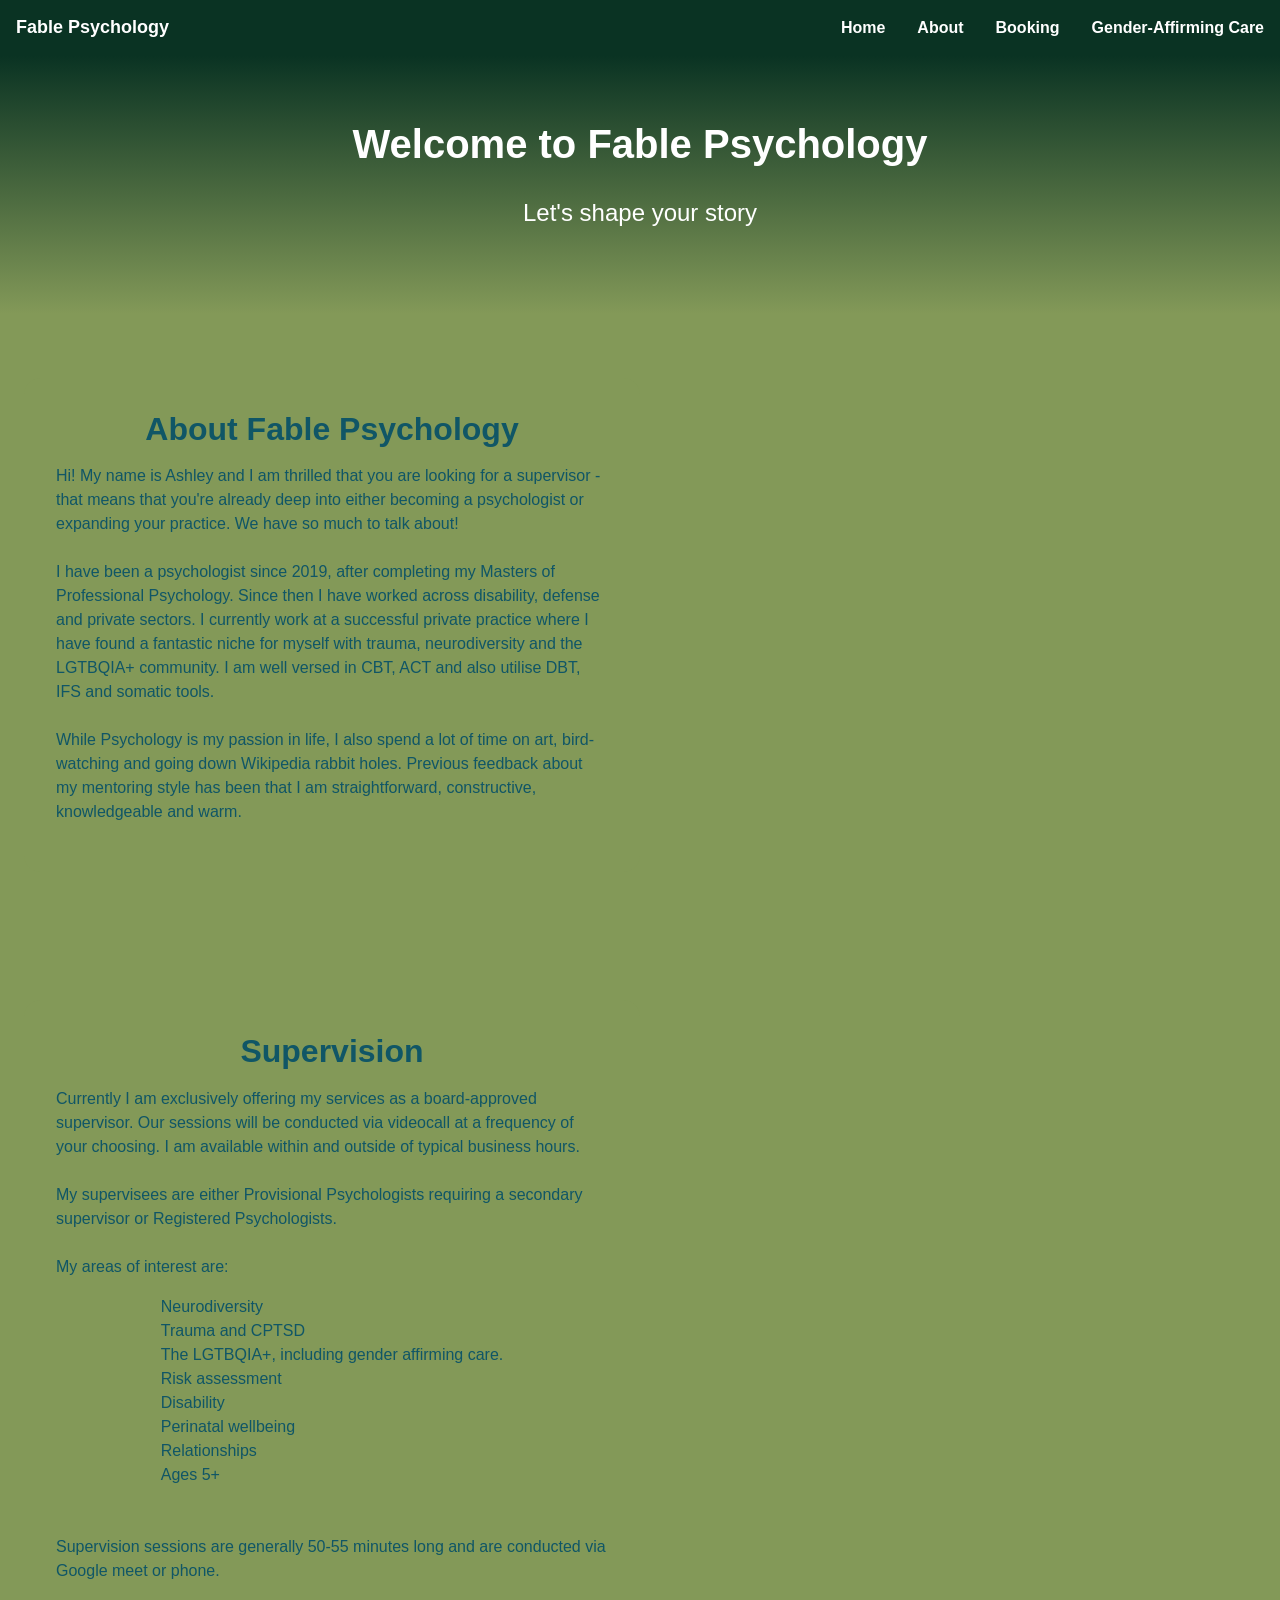
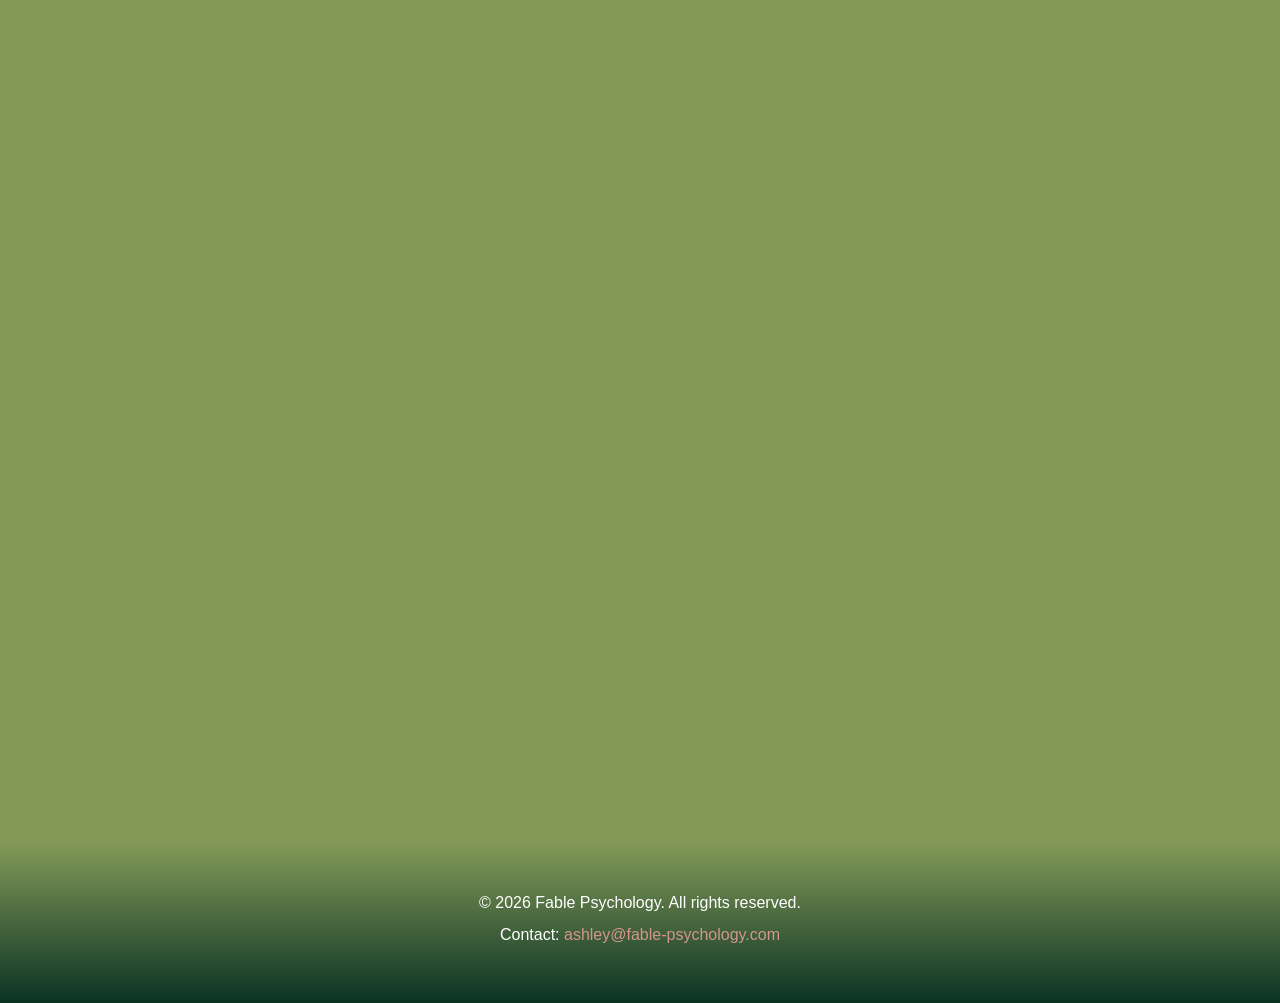
==== index.html @ 73ad7665 "Added in separate gender page (plus some, but not all, of the rendering code)" ====
<!DOCTYPE html>
<html lang="en">
<head>
    <!-- Meta Tags -->
    <meta charset="UTF-8">
    <meta name="viewport" content="width=device-width, initial-scale=1.0">
    <meta name="description" content="Fable Psychology - Professional psychological services">
    <meta name="theme-color" content="#2c3e50">
    
    <title>Fable Psychology</title>
    
    <!-- Stylesheets - Mobile-first approach -->
    <link rel="stylesheet" href="styles/variables.css">
    <link rel="stylesheet" href="styles/reset.css">
    <link rel="stylesheet" href="styles/base.css">
    <link rel="stylesheet" href="styles/layout.css">
    <link rel="stylesheet" href="styles/components.css">
    
    <!-- Animate.css for animations -->
    <link rel="stylesheet" href="https://cdnjs.cloudflare.com/ajax/libs/animate.css/4.1.1/animate.min.css"/>
</head>
<body>
    <!-- Skip to main content link for accessibility -->
    <a href="#main-content" class="skip-link">Skip to main content</a>
    
    <!-- Navigation -->
    <nav class="navbar" id="navbar">
        <div class="nav-container">
            <div class="logo">
                <h1>Fable Psychology</h1>
            </div>
            <ul class="nav-menu" id="nav-menu">
                <li><a href="#home" data-section="home">Home</a></li>
                <li><a href="#about" data-section="about">About</a></li>
                <li><a href="#services" data-section="services">Services</a></li>
                <li><a href="#resources" data-section="resources">Resources</a></li>
                <li><a href="#booking" data-section="booking">Booking</a></li>
                <li><a href="#contact" data-section="contact">Contact</a></li>
                <li><a href="/services/gender/index.html" data-section="gender">Gender-Affirming Care</a></li>
            </ul>
            <button class="menu-toggle" id="menu-toggle" aria-label="Toggle navigation menu">
                <span></span>
                <span></span>
                <span></span>
            </button>
        </div>
    </nav>

    <!-- Main Content -->
    <main id="main-content">
        <!-- Home Section -->
        <section class="section hero" id="home">
            <div class="container animate__animated animate__fadeInDown animate__slow">
                <h2>Welcome to Fable Psychology</h2>
                <p class="hero-subtitle" id="hero-subtitle"><!-- Loaded from content --></p>
            </div>
        </section>

        <!-- About Section -->
        <section class="section about" id="about">
            <div class="container">
                <div class="content-two-columns" id="about-columns">
                    <div id="about-content" class="content-placeholder column-item">
                        <!-- Loaded from content/about.json -->
                    </div>
                    <div id="about-image" class="image-placeholder">
                        <!-- Loaded from content/about.json image -->
                    </div>
                </div>
            </div>
        </section>

        <!-- Services Section -->
        <section class="section services" id="services">
            <div class="container">
                <div class="services-grid" id="services-grid">
                    <!-- Loaded from content/services.json -->
                </div>
            </div>
        </section>

        <!-- Resources Section -->
        <section class="section resources" id="resources">
            <div class="container">
                <div id="resources-intro" class="content-placeholder">
                    <!-- Loaded from content/resources.json intro -->
                </div>
                <div class="resources-grid" id="resources-grid">
                    <!-- Loaded from content/resources.json items -->
                </div>
            </div>
        </section>


        <!-- Booking Section -->
        <section class="section booking" id="booking">
            <div class="container">
                <div class="content-two-columns" id="booking-columns">
                    <div id="booking-image" class="image-placeholder column-item">
                        <!-- Loaded from content/booking.json image -->
                    </div> 
                    <div id="booking-content" class="content-placeholder column-item">
                        <!-- Loaded from content/booking.json -->
                    </div>
                </div>
                
                <!-- Calendly Embed Placeholder -->
                <div id="calendly-embed" class="calendly-embed-container" style="margin-top: var(--spacing-2xl);">
                    <!-- Calendly inline widget begin -->
                    <div class="calendly-inline-widget" data-url="https://calendly.com/fable-psychology/30min" style="min-width:320px;height:700px;"></div>
                    <script type="text/javascript" src="https://assets.calendly.com/assets/external/widget.js" async></script>
                    <!-- Calendly inline widget end -->
                </div>
            </div>
        </section>

        <!-- Contact Section -->
        <section class="section contact" id="contact">
            <div class="container">
                <h2>Get in Touch</h2>
                <div id="contact-content" class="content-placeholder">
                    <!-- Loaded from content/contact.json -->
                </div>
                <form class="contact-form" id="contact-form">
                    <div class="form-group">
                        <label for="name">Name</label>
                        <input type="text" id="name" name="name" required>
                    </div>
                    <div class="form-group">
                        <label for="email">Email</label>
                        <input type="email" id="email" name="email" required>
                    </div>
                    <div class="form-group">
                        <label for="message">Message</label>
                        <textarea id="message" name="message" rows="5" required></textarea>
                    </div>
                    <button type="submit" class="btn btn-primary">Send Message</button>
                </form>
            </div>
        </section>
    </main>

    <!-- Footer -->
    <footer class="footer">
        <div class="container">
            <p>&copy; 2026 Fable Psychology. All rights reserved.</p>
            <p>Contact: <a href="mailto:ashley@fable-psychology.com">ashley@fable-psychology.com</a></p>
        </div>
    </footer>

    <!-- Scripts -->
    <script src="js/contentLoader.js"></script>
    <script src="js/navigation.js"></script>
    <script src="js/main.js"></script>
</body>
</html>
---- styles/variables.css ----
/* =============================================================================
   CSS VARIABLES & DESIGN TOKENS
   ============================================================================= */

:root {
    /* Color Palette - Professional Psychology Practice */
    /* Overall palette:
        #0A3323 - Dark green (primary)
        #839958 - Moss green
        #F7F4D5 - Biege
        #D3968C - Rosy brown
        #105666 - Midnight green
    */
    --color-primary: #0A3323;        /* Dark green */
    --color-secondary: #D3968C;
    --color-accent: #839958;         /* Light green */
    --color-success: #27ae60;         /* Green */
    --color-warning: #f39c12;         /* Orange */
    --color-danger: #e74c3c;          /* Red */
    
    --color-bg-light: #F7F4D5;       /* Off-white background */
    --color-bg-dark: #839958;        /* White content background */
    --color-text-primary: #0A3323;   /* Dark text */
    --color-text-secondary: #105666; /* Grey text */
    --color-border: #ecf0f1;         /* Light border */
    
    /* Typography */
    --font-family-sans: -apple-system, BlinkMacSystemFont, 'Segoe UI', Roboto, 
                        'Helvetica Neue', Arial, sans-serif;
    --font-family-serif: 'Georgia', 'Garamond', serif;
    
    --font-size-xs: 0.75rem;     /* 12px */
    --font-size-sm: 0.875rem;    /* 14px */
    --font-size-base: 1rem;      /* 16px */
    --font-size-lg: 1.125rem;    /* 18px */
    --font-size-xl: 1.5rem;      /* 24px */
    --font-size-2xl: 2rem;       /* 32px */
    --font-size-3xl: 2.5rem;     /* 40px */
    
    --font-weight-light: 300;
    --font-weight-normal: 400;
    --font-weight-semibold: 600;
    --font-weight-bold: 700;
    
    /* Line Heights */
    --line-height-tight: 1.2;
    --line-height-normal: 1.5;
    --line-height-relaxed: 1.75;
    
    /* Spacing Scale - 4px base unit */
    --spacing-xs: 0.25rem;   /* 4px */
    --spacing-sm: 0.5rem;    /* 8px */
    --spacing-md: 1rem;      /* 16px */
    --spacing-lg: 1.5rem;    /* 24px */
    --spacing-xl: 2rem;      /* 32px */
    --spacing-2xl: 3rem;     /* 48px */
    --spacing-3xl: 4rem;     /* 64px */
    
    /* Border Radius */
    --radius-sm: 0.25rem;
    --radius-md: 0.5rem;
    --radius-lg: 1rem;
    --radius-full: 9999px;
    
    /* Shadows */
    --shadow-sm: 0 1px 2px 0 rgba(0, 0, 0, 0.05);
    --shadow-md: 0 4px 6px -1px rgba(0, 0, 0, 0.1),
                 0 2px 4px -1px rgba(0, 0, 0, 0.06);
    --shadow-lg: 0 10px 15px -3px rgba(0, 0, 0, 0.1),
                 0 4px 6px -2px rgba(0, 0, 0, 0.05);
    --shadow-xl: 0 20px 25px -5px rgba(0, 0, 0, 0.1),
                 0 10px 10px -5px rgba(0, 0, 0, 0.04);
    
    /* Transitions */
    --transition-fast: 150ms ease-in-out;
    --transition-base: 250ms ease-in-out;
    --transition-slow: 350ms ease-in-out;
    
    /* Breakpoints (Mobile-first approach) */
    /* Small (sm): 640px and up */
    /* Medium (md): 768px and up */
    /* Large (lg): 1024px and up */
    /* Extra Large (xl): 1280px and up */
    /* 2X Large (2xl): 1536px and up */
    
    /* Z-index scale */
    --z-dropdown: 100;
    --z-sticky: 200;
    --z-fixed: 300;
    --z-modal: 1000;
}

/* High contrast mode support */
@media (prefers-contrast: more) {
    :root {
        --color-primary: #000000;
        --color-secondary: #0066cc;
        --color-text-secondary: #555555;
    }
}

/* Reduced motion support */
@media (prefers-reduced-motion: reduce) {
    :root {
        --transition-fast: 0ms;
        --transition-base: 0ms;
        --transition-slow: 0ms;
    }
}

/* Animation variables */
:root {
    --animation-duration-fast: 250ms;
    --animation-duration-base: 500ms;
    --animation-duration-slow: 2000ms;
    --animation-ease: cubic-bezier(0.4, 0, 0.2, 1);
}
---- styles/base.css ----
/* =============================================================================
   BASE STYLES - Mobile-first approach
   ============================================================================= */

/* Container - Controls max width and centers content */
.container {
    width: 100%;
    margin: 0 auto;
    padding: 0 var(--spacing-md);
}

@media (min-width: 640px) {
    .container {
        max-width: 640px;
    }
}

@media (min-width: 768px) {
    .container {
        max-width: 768px;
        padding: 0 var(--spacing-lg);
    }
}

@media (min-width: 1024px) {
    .container {
        max-width: 1024px;
    }
}

@media (min-width: 1280px) {
    .container {
        max-width: 1280px;
    }
}

/* Typography base */
h1 {
    font-size: var(--font-size-2xl);
}

h2 {
    font-size: var(--font-size-xl);
    text-align: center;
}

h3 {
    font-size: var(--font-size-lg);
}

@media (min-width: 768px) {
    h1 {
        font-size: var(--font-size-3xl);
    }

    h2 {
        font-size: var(--font-size-2xl);
    }

    h3 {
        font-size: var(--font-size-xl);
    }
}

/* Accessibility - Skip link */
.skip-link {
    position: absolute;
    top: -40px;
    left: 0;
    background: var(--color-primary);
    color: white;
    padding: var(--spacing-md);
    z-index: var(--z-modal);
}

.skip-link:focus {
    top: 0;
}

/* Focus styles for accessibility */
:focus-visible {
    outline: 2px solid var(--color-secondary);
    outline-offset: 2px;
}

button:focus-visible,
a:focus-visible,
input:focus-visible,
textarea:focus-visible,
select:focus-visible {
    outline: 2px solid var(--color-secondary);
    outline-offset: 2px;
}

/* Utility classes */
.visually-hidden {
    position: absolute;
    width: 1px;
    height: 1px;
    padding: 0;
    margin: -1px;
    overflow: hidden;
    clip: rect(0, 0, 0, 0);
    white-space: nowrap;
    border-width: 0;
}

.text-center {
    text-align: center;
}

.text-right {
    text-align: right;
}

.text-muted {
    color: var(--color-text-secondary);
}

/* Spacing utilities */
.mt-0 { margin-top: 0; }
.mt-1 { margin-top: var(--spacing-sm); }
.mt-2 { margin-top: var(--spacing-md); }
.mt-3 { margin-top: var(--spacing-lg); }
.mt-4 { margin-top: var(--spacing-xl); }

.mb-0 { margin-bottom: 0; }
.mb-1 { margin-bottom: var(--spacing-sm); }
.mb-2 { margin-bottom: var(--spacing-md); }
.mb-3 { margin-bottom: var(--spacing-lg); }
.mb-4 { margin-bottom: var(--spacing-xl); }

.p-0 { padding: 0; }
.p-1 { padding: var(--spacing-sm); }
.p-2 { padding: var(--spacing-md); }
.p-3 { padding: var(--spacing-lg); }
.p-4 { padding: var(--spacing-xl); }
---- styles/layout.css ----
/* =============================================================================
   LAYOUT STYLES - Navigation, sections, footer
   ============================================================================= */

/* Navigation Bar */
.navbar {
    background-color: var(--color-primary);
    color: white;
    position: sticky;
    top: 0;
    z-index: var(--z-sticky);
    /* box-shadow: var(--shadow-md); */
}

.nav-container {
    display: flex;
    align-items: center;
    justify-content: space-between;
    max-width: 1280px;
    margin: 0 auto;
    padding: var(--spacing-md) var(--spacing-md);
}

.logo h1 {
    font-size: var(--font-size-lg);
    margin: 0;
    color: white;
}

/* Navigation Menu */
.nav-menu {
    display: none;
    flex-direction: column;
    gap: var(--spacing-md);
    position: absolute;
    top: 100%;
    left: 0;
    right: 0;
    background-color: var(--color-primary);
    padding: var(--spacing-md);
    list-style: none;
}

.nav-menu.active {
    display: flex;
}

.nav-menu a {
    color: white;
    font-weight: var(--font-weight-semibold);
    display: block;
    padding: var(--spacing-sm) 0;
    transition: color var(--transition-fast);
}

.nav-menu a:hover {
    color: var(--color-secondary);
}

@media (min-width: 768px) {
    .nav-menu {
        display: flex;
        flex-direction: row;
        position: static;
        padding: 0;
        gap: var(--spacing-xl);
        margin: 0;
        background-color: transparent;
    }

    .nav-menu a {
        padding: 0;
    }
}

/* Menu Toggle Button (Mobile) */
.menu-toggle {
    display: flex;
    flex-direction: column;
    gap: 0.35rem;
    background: none;
    border: none;
    cursor: pointer;
    z-index: var(--z-fixed);
}

.menu-toggle span {
    display: block;
    width: 1.5rem;
    height: 0.2rem;
    background-color: white;
    transition: transform var(--transition-fast),
                opacity var(--transition-fast);
}

.menu-toggle.active span:nth-child(1) {
    transform: rotate(45deg) translate(0.5rem, 0.5rem);
}

.menu-toggle.active span:nth-child(2) {
    opacity: 0;
}

.menu-toggle.active span:nth-child(3) {
    transform: rotate(-45deg) translate(0.4rem, -0.4rem);
}

@media (min-width: 768px) {
    .menu-toggle {
        display: none;
    }
}

/* Sections */
.section {
    padding: var(--spacing-2xl) 0;
    /* border-bottom: 1px solid var(--color-border); */
    background-color: var(--color-accent);
}

.section:last-of-type {
    border-bottom: none;
}

@media (min-width: 768px) {
    .section {
        padding: var(--spacing-3xl) 0;
    }
}

/* Hero Section */
.section.hero {
    background: linear-gradient(180deg, var(--color-primary) 0%, var(--color-accent) 100%);
    color: white;
    padding: var(--spacing-3xl) 0;
}

.section.hero h2 {
    color: white;
    font-size: var(--font-size-2xl);
    margin-bottom: var(--spacing-lg);
}

.hero-subtitle {
    font-size: var(--font-size-lg);
    font-weight: var(--font-weight-light);
    line-height: var(--line-height-relaxed);
    text-align: center;
}

@media (min-width: 768px) {
    .section.hero {
        padding: var(--spacing-3xl) 0;
    }

    .section.hero h2 {
        font-size: var(--font-size-3xl);
    }

    .hero-subtitle {
        font-size: var(--font-size-xl);
    }
}

/* Content Placeholder */
.content-placeholder {
    background-color: var(--color-bg-dark);
    /* border: 2px dashed var(--color-border); */
    border-radius: var(--radius-lg);
    padding: var(--spacing-xl);
    text-align: left;
    color: var(--color-text-secondary);
    min-height: 8rem;
    display: flex;
    flex-direction: column;
    align-items: center;
    justify-content: center;
}

/* Items in columns */
.column-item {
    max-width: 50%;
}

/* Two-Column Layout for Content Placeholder + Image */
.content-two-column {
    display: flex;
    flex-direction: column;
    gap: var(--spacing-2xl);
}

@media (min-width: 768px) {
    .content-two-column {
        flex-direction: row;
        align-items: center;
    }
}

/* Footer */
.footer {
    background: linear-gradient(0deg, var(--color-primary) 0%, var(--color-accent) 100%);
    color: white;
    padding: var(--spacing-2xl) 0;
    text-align: center;
    /* margin-top: var(--spacing-2xl); */
}

.footer p {
    margin-bottom: var(--spacing-sm);
}

.footer a {
    color: var(--color-secondary);
}

.footer a:hover {
    color: white;
}

/* Scrollbar Styling (modern browsers) */
::-webkit-scrollbar {
    width: 0.5rem;
}

::-webkit-scrollbar-track {
    background: var(--color-border);
}

::-webkit-scrollbar-thumb {
    background: var(--color-secondary);
    border-radius: var(--radius-md);
}

::-webkit-scrollbar-thumb:hover {
    background: var(--color-accent);
}
---- styles/components.css ----
/* =============================================================================
   COMPONENT STYLES - Reusable UI components
   ============================================================================= */

/* Buttons */
.btn {
    display: inline-block;
    padding: var(--spacing-sm) var(--spacing-lg);
    border-radius: var(--radius-md);
    font-weight: var(--font-weight-semibold);
    font-size: var(--font-size-base);
    transition: all var(--transition-fast);
    cursor: pointer;
    text-align: center;
    text-decoration: none;
    border: 2px solid transparent;
    line-height: 1;
}

.btn-primary {
    background-color: var(--color-secondary);
    color: white;
}

.btn-primary:hover {
    background-color: var(--color-accent);
    transform: translateY(-2px);
    box-shadow: var(--shadow-md);
}

.btn-primary:active {
    transform: translateY(0);
}

.btn-secondary {
    background-color: transparent;
    color: var(--color-secondary);
    border-color: var(--color-secondary);
}

.btn-secondary:hover {
    background-color: var(--color-secondary);
    color: white;
}

/* Disabled state */
.btn:disabled {
    opacity: 0.6;
    cursor: not-allowed;
    transform: none !important;
}

/* Forms */
.form-group {
    margin-bottom: var(--spacing-lg);
}

.form-group label {
    display: block;
    margin-bottom: var(--spacing-sm);
    font-weight: var(--font-weight-semibold);
    color: var(--color-text-primary);
}

.form-group input,
.form-group textarea,
.form-group select {
    width: 100%;
    padding: var(--spacing-md);
    border: 1px solid var(--color-border);
    border-radius: var(--radius-md);
    font-size: var(--font-size-base);
    font-family: var(--font-family-sans);
    transition: border-color var(--transition-fast),
                box-shadow var(--transition-fast);
}

.form-group input:focus,
.form-group textarea:focus,
.form-group select:focus {
    outline: none;
    border-color: var(--color-secondary);
    box-shadow: 0 0 0 3px rgba(52, 152, 219, 0.1);
}

.form-group textarea {
    resize: vertical;
    min-height: 120px;
}

/* Contact Form */
.contact-form {
    background-color: var(--color-bg-dark);
    padding: var(--spacing-xl);
    border-radius: var(--radius-lg);
    margin-top: var(--spacing-xl);
    max-width: 600px;
    margin-left: auto;
    margin-right: auto;
}

.contact-form .btn {
    width: 100%;
}

@media (min-width: 768px) {
    .contact-form {
        padding: var(--spacing-2xl);
    }
}

/* Grid Layouts */
.services-grid,
.resources-grid {
    display: grid;
    grid-template-columns: 1fr;
    gap: var(--spacing-lg);
    margin-top: var(--spacing-xl);
}

@media (min-width: 768px) {
    .services-grid,
    .resources-grid {
        grid-template-columns: repeat(2, 1fr);
        gap: var(--spacing-xl);
    }
}

@media (min-width: 1024px) {
    .services-grid,
    .resources-grid {
        grid-template-columns: repeat(3, 1fr);
    }
}

/* Card Component */
.card {
    background-color: var(--color-bg-dark);
    border-radius: var(--radius-lg);
    padding: var(--spacing-lg);
    box-shadow: var(--shadow-sm);
    transition: all var(--transition-base);
    display: flex;
    flex-direction: column;
}

.card:hover {
    box-shadow: var(--shadow-md);
    transform: translateY(-2px);
}

.card h3 {
    margin-top: 0;
}

.card p {
    flex-grow: 1;
    color: var(--color-text-secondary);
}

.card .btn {
    align-self: flex-start;
    margin-top: var(--spacing-md);
}

/* Service Card */
.service-card {
    border-left: 4px solid var(--color-secondary);
    padding-left: var(--spacing-lg);
}

/* Resource Card */
.resource-card {
    border-top: 4px solid var(--color-accent);
}

.resource-card .badge {
    margin-bottom: var(--spacing-md);
}

/* Badges */
.badge {
    display: inline-block;
    padding: var(--spacing-xs) var(--spacing-sm);
    border-radius: var(--radius-full);
    font-size: var(--font-size-xs);
    font-weight: var(--font-weight-semibold);
    text-transform: uppercase;
    letter-spacing: 0.5px;
}

.badge-primary {
    background-color: rgba(52, 152, 219, 0.1);
    color: var(--color-secondary);
}

.badge-success {
    background-color: rgba(39, 174, 96, 0.1);
    color: var(--color-success);
}

.badge-warning {
    background-color: rgba(243, 156, 18, 0.1);
    color: var(--color-warning);
}

/* Alerts */
.alert {
    padding: var(--spacing-md);
    border-radius: var(--radius-md);
    margin-bottom: var(--spacing-lg);
    border-left: 4px solid transparent;
}

.alert-info {
    background-color: rgba(52, 152, 219, 0.1);
    border-left-color: var(--color-secondary);
    color: var(--color-primary);
}

.alert-success {
    background-color: rgba(39, 174, 96, 0.1);
    border-left-color: var(--color-success);
    color: var(--color-primary);
}

.alert-warning {
    background-color: rgba(243, 156, 18, 0.1);
    border-left-color: var(--color-warning);
    color: var(--color-primary);
}

.alert-danger {
    background-color: rgba(231, 76, 60, 0.1);
    border-left-color: var(--color-danger);
    color: var(--color-primary);
}

/* Divider */
.divider {
    margin: var(--spacing-xl) 0;
    border: none;
    border-top: 1px solid var(--color-border);
}

/* Loading Spinner */
.spinner {
    display: inline-block;
    width: 1.5rem;
    height: 1.5rem;
    border: 2px solid var(--color-border);
    border-top-color: var(--color-secondary);
    border-radius: 50%;
    animation: spin 0.6s linear infinite;
}

@keyframes spin {
    to { transform: rotate(360deg); }
}

/* Calendly Embed Container */
.calendly-embed-container {
    background-color: var(--color-bg-dark);
    border-radius: var(--radius-lg);
    overflow: hidden;
    min-height: 600px;
}

/* Calendly iframe responsive */
.calendly-embed-container iframe {
    width: 100%;
    height: 100%;
    min-height: 600px;
    border: none;
}

/* Calendly widget styling */
.calendly-inline-widget {
    width: 100%;
    min-height: 600px;
}
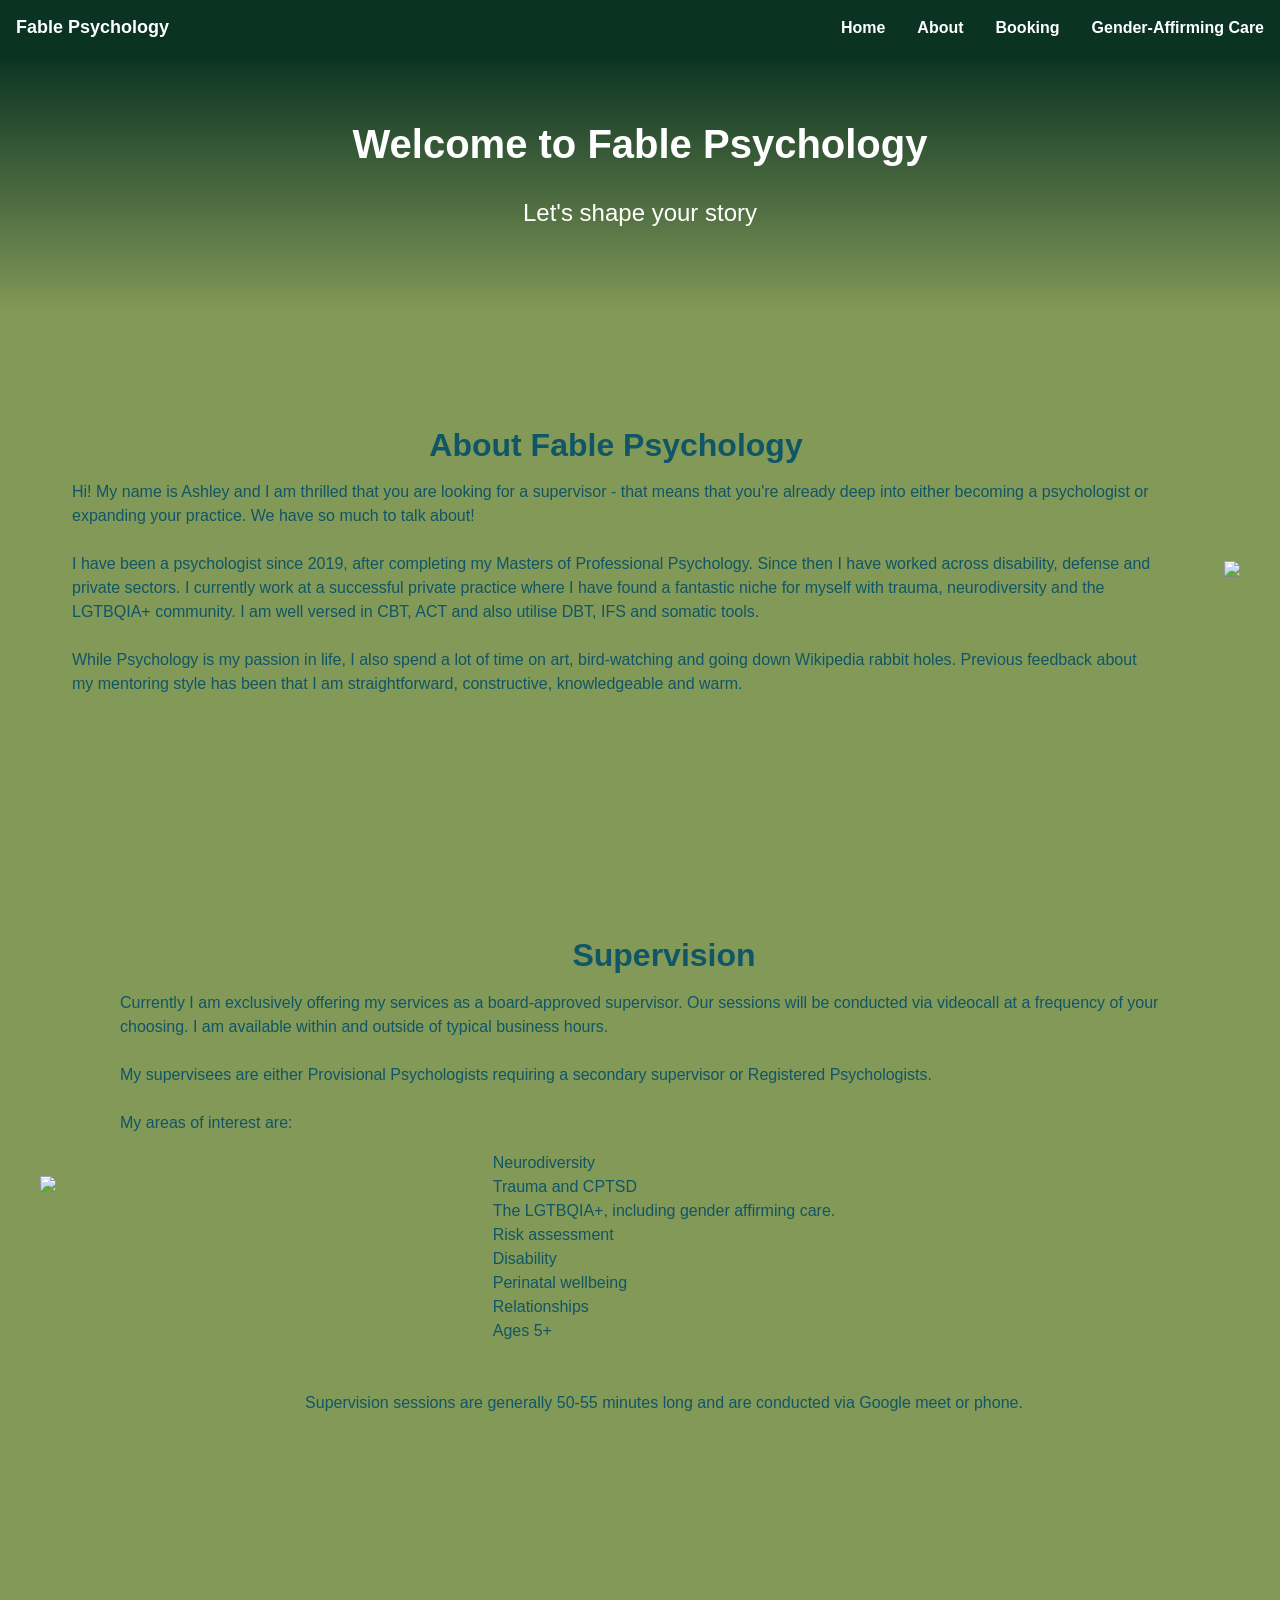
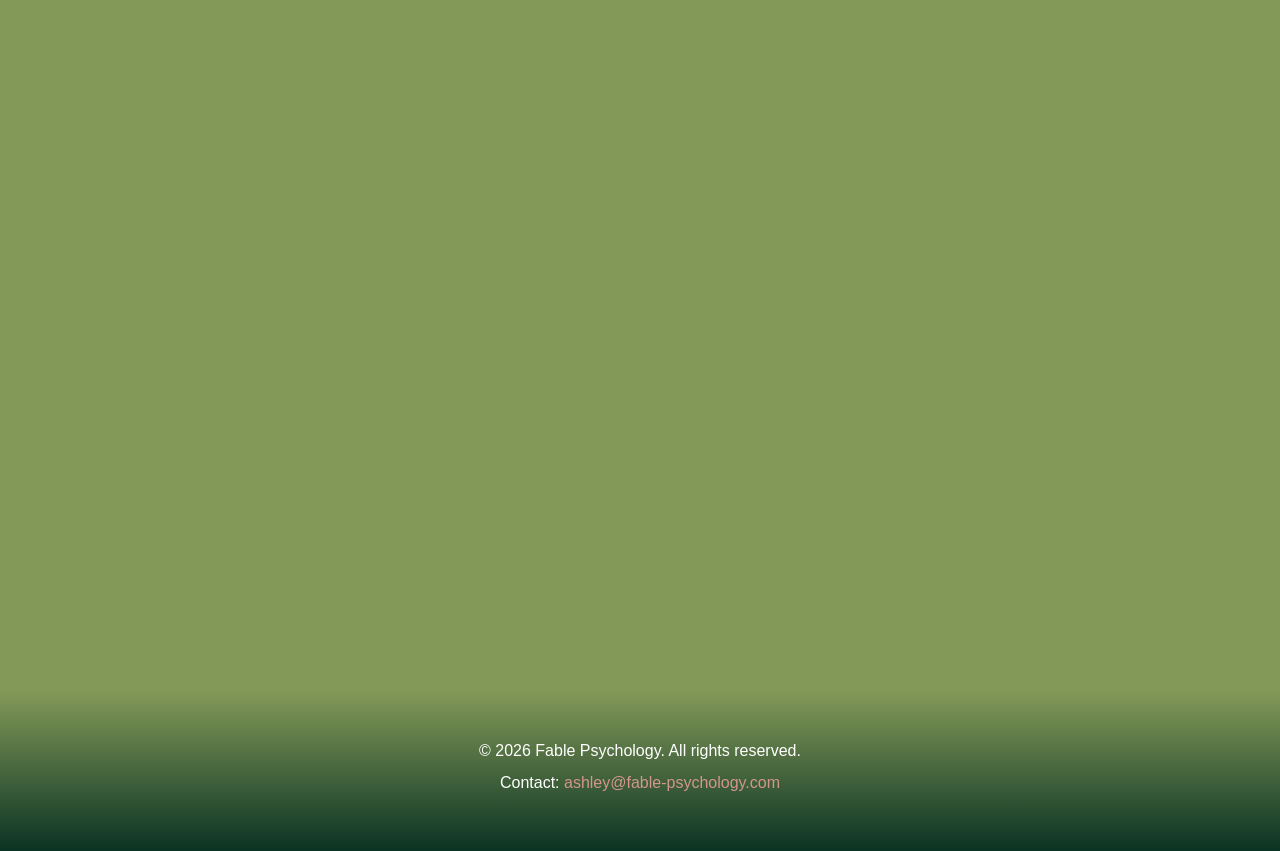
==== commit f362ab3e: "Added images" ====
--- a/index.html
+++ b/index.html
@@ -59,12 +59,12 @@
         <!-- About Section -->
         <section class="section about" id="about">
             <div class="container">
-                <div class="content-two-columns" id="about-columns">
+                <div class="content-two-column" id="about-columns">
                     <div id="about-content" class="content-placeholder column-item">
                         <!-- Loaded from content/about.json -->
                     </div>
-                    <div id="about-image" class="image-placeholder">
-                        <!-- Loaded from content/about.json image -->
+                    <div id="about-image" class="column-item column-image">
+                        <img src="assets/img/1.png">
                     </div>
                 </div>
             </div>
@@ -95,9 +95,9 @@
         <!-- Booking Section -->
         <section class="section booking" id="booking">
             <div class="container">
-                <div class="content-two-columns" id="booking-columns">
-                    <div id="booking-image" class="image-placeholder column-item">
-                        <!-- Loaded from content/booking.json image -->
+                <div class="content-two-column" id="booking-columns">
+                    <div id="booking-image" class="column-image column-item">
+                        <img src="assets/img/2.png">
                     </div> 
                     <div id="booking-content" class="content-placeholder column-item">
                         <!-- Loaded from content/booking.json -->
--- a/styles/layout.css
+++ b/styles/layout.css
@@ -179,14 +179,15 @@
 
 /* Items in columns */
 .column-item {
-    max-width: 50%;
+    flex-grow: 1;
+    margin: var(--spacing-md);
 }
 
 /* Two-Column Layout for Content Placeholder + Image */
+/* This should make the two items appear side-by-side*/
 .content-two-column {
     display: flex;
     flex-direction: column;
-    gap: var(--spacing-2xl);
 }
 
 @media (min-width: 768px) {
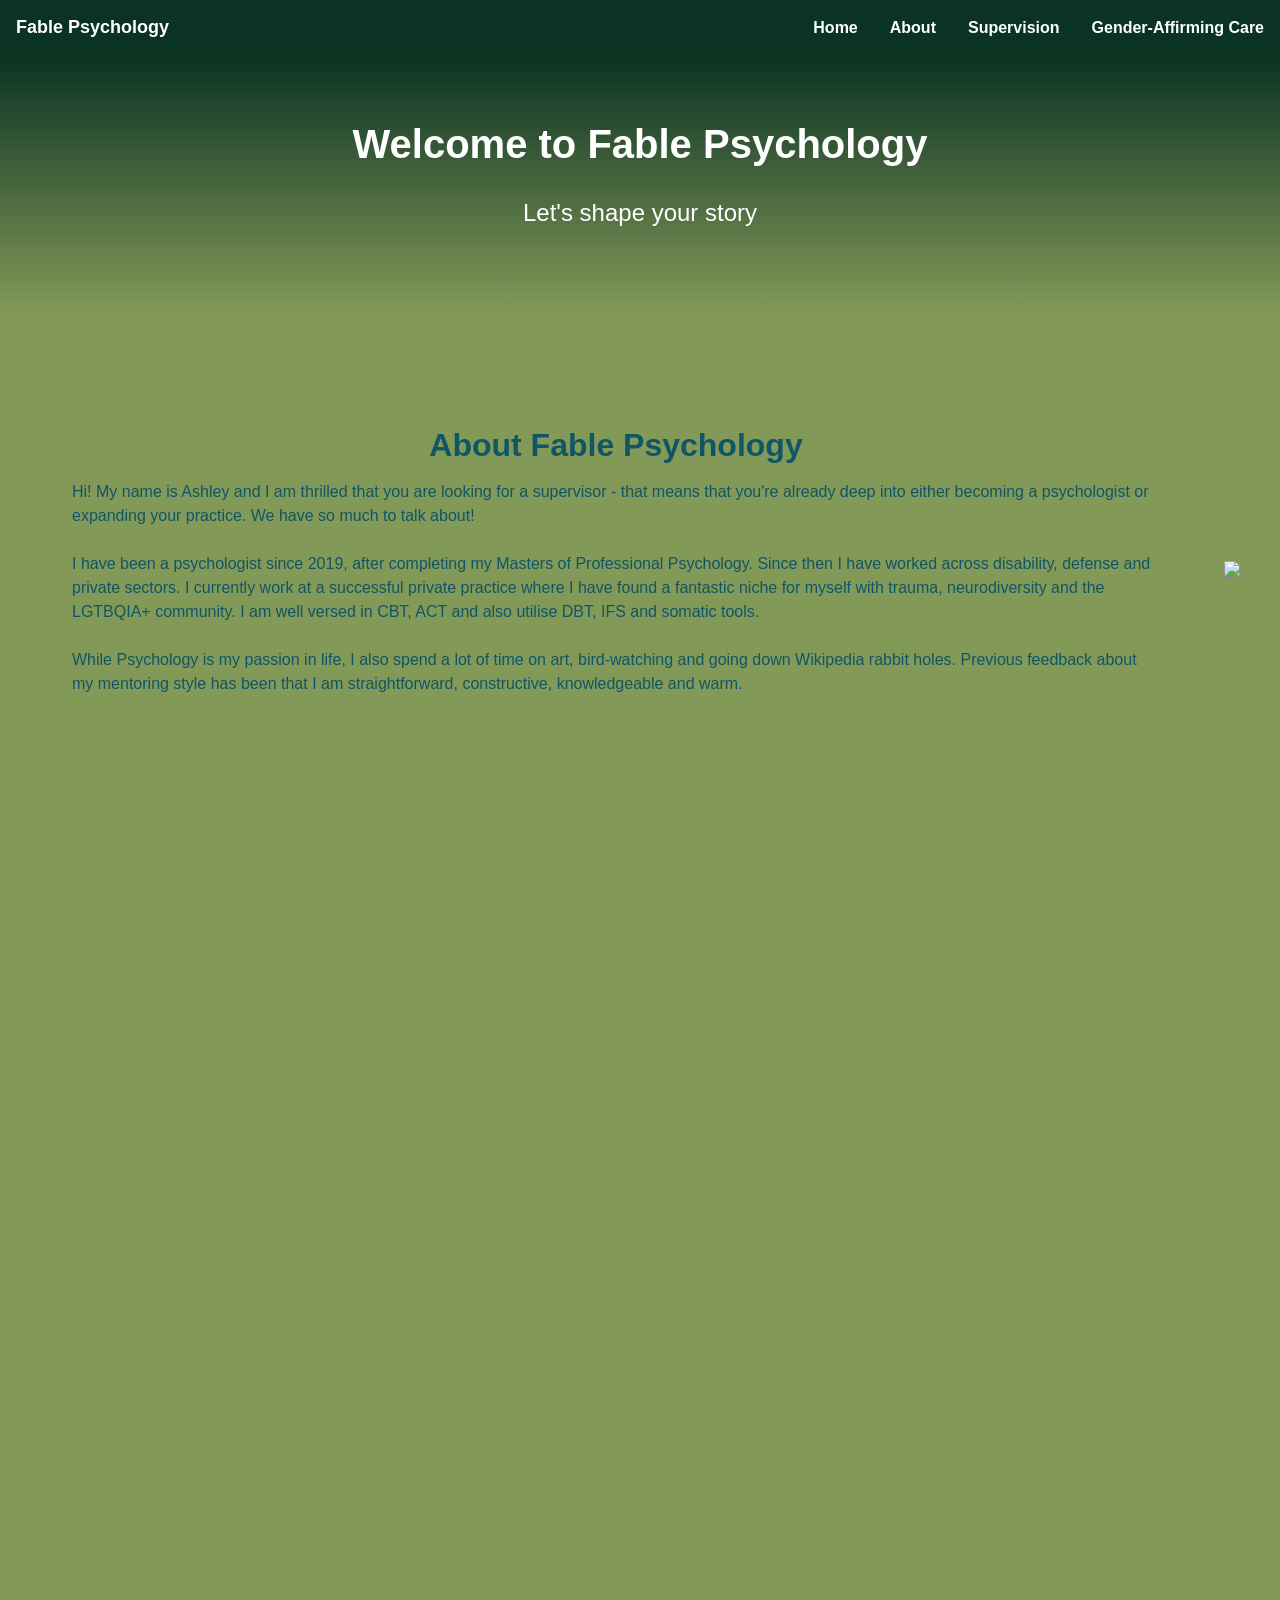
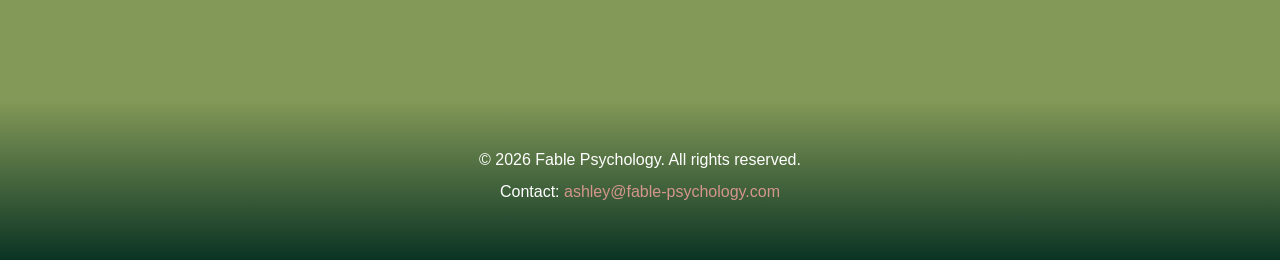
==== commit b8c69b0f: "Made separate supervision page" ====
--- a/index.html
+++ b/index.html
@@ -34,9 +34,9 @@
                 <li><a href="#about" data-section="about">About</a></li>
                 <li><a href="#services" data-section="services">Services</a></li>
                 <li><a href="#resources" data-section="resources">Resources</a></li>
-                <li><a href="#booking" data-section="booking">Booking</a></li>
+                <li><a href="/services/supervision" data-section="supervision">Supervision</a></li>
                 <li><a href="#contact" data-section="contact">Contact</a></li>
-                <li><a href="/services/gender/index.html" data-section="gender">Gender-Affirming Care</a></li>
+                <li><a href="/services/gender" data-section="gender">Gender-Affirming Care</a></li>
             </ul>
             <button class="menu-toggle" id="menu-toggle" aria-label="Toggle navigation menu">
                 <span></span>
@@ -95,14 +95,6 @@
         <!-- Booking Section -->
         <section class="section booking" id="booking">
             <div class="container">
-                <div class="content-two-column" id="booking-columns">
-                    <div id="booking-image" class="column-image column-item">
-                        <img src="assets/img/2.png">
-                    </div> 
-                    <div id="booking-content" class="content-placeholder column-item">
-                        <!-- Loaded from content/booking.json -->
-                    </div>
-                </div>
                 
                 <!-- Calendly Embed Placeholder -->
                 <div id="calendly-embed" class="calendly-embed-container" style="margin-top: var(--spacing-2xl);">
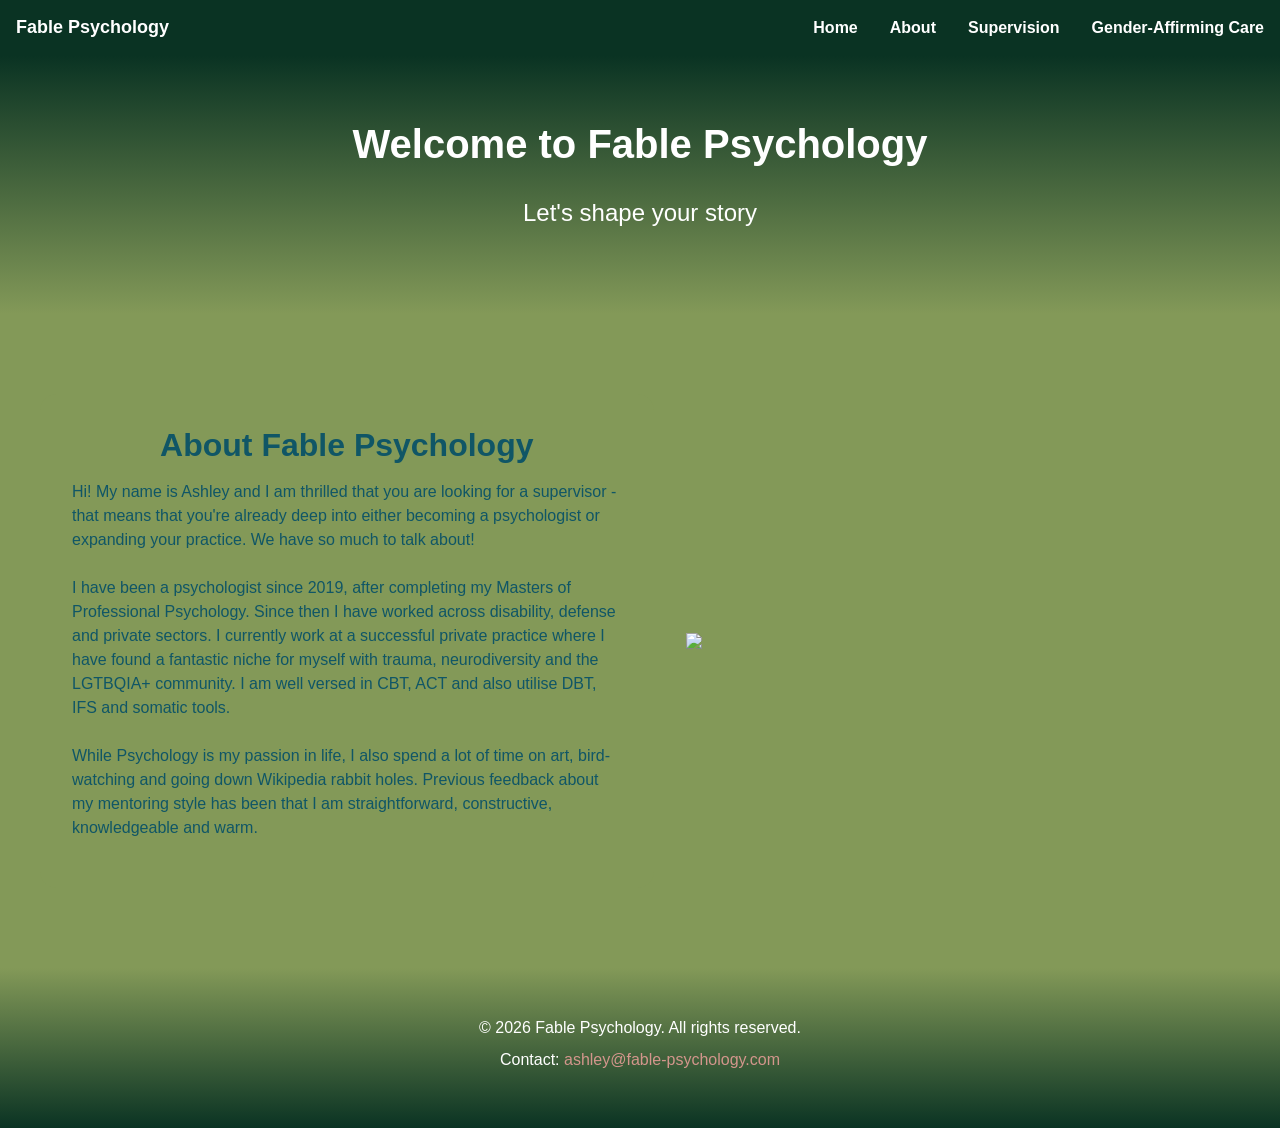
==== commit 15299701: "Moved Calendly to supervision page" ====
--- a/index.html
+++ b/index.html
@@ -70,42 +70,6 @@
             </div>
         </section>
 
-        <!-- Services Section -->
-        <section class="section services" id="services">
-            <div class="container">
-                <div class="services-grid" id="services-grid">
-                    <!-- Loaded from content/services.json -->
-                </div>
-            </div>
-        </section>
-
-        <!-- Resources Section -->
-        <section class="section resources" id="resources">
-            <div class="container">
-                <div id="resources-intro" class="content-placeholder">
-                    <!-- Loaded from content/resources.json intro -->
-                </div>
-                <div class="resources-grid" id="resources-grid">
-                    <!-- Loaded from content/resources.json items -->
-                </div>
-            </div>
-        </section>
-
-
-        <!-- Booking Section -->
-        <section class="section booking" id="booking">
-            <div class="container">
-                
-                <!-- Calendly Embed Placeholder -->
-                <div id="calendly-embed" class="calendly-embed-container" style="margin-top: var(--spacing-2xl);">
-                    <!-- Calendly inline widget begin -->
-                    <div class="calendly-inline-widget" data-url="https://calendly.com/fable-psychology/30min" style="min-width:320px;height:700px;"></div>
-                    <script type="text/javascript" src="https://assets.calendly.com/assets/external/widget.js" async></script>
-                    <!-- Calendly inline widget end -->
-                </div>
-            </div>
-        </section>
-
         <!-- Contact Section -->
         <section class="section contact" id="contact">
             <div class="container">
--- a/styles/layout.css
+++ b/styles/layout.css
@@ -181,6 +181,8 @@
 .column-item {
     flex-grow: 1;
     margin: var(--spacing-md);
+    text-align: left;
+    min-width: 45%;
 }
 
 /* Two-Column Layout for Content Placeholder + Image */
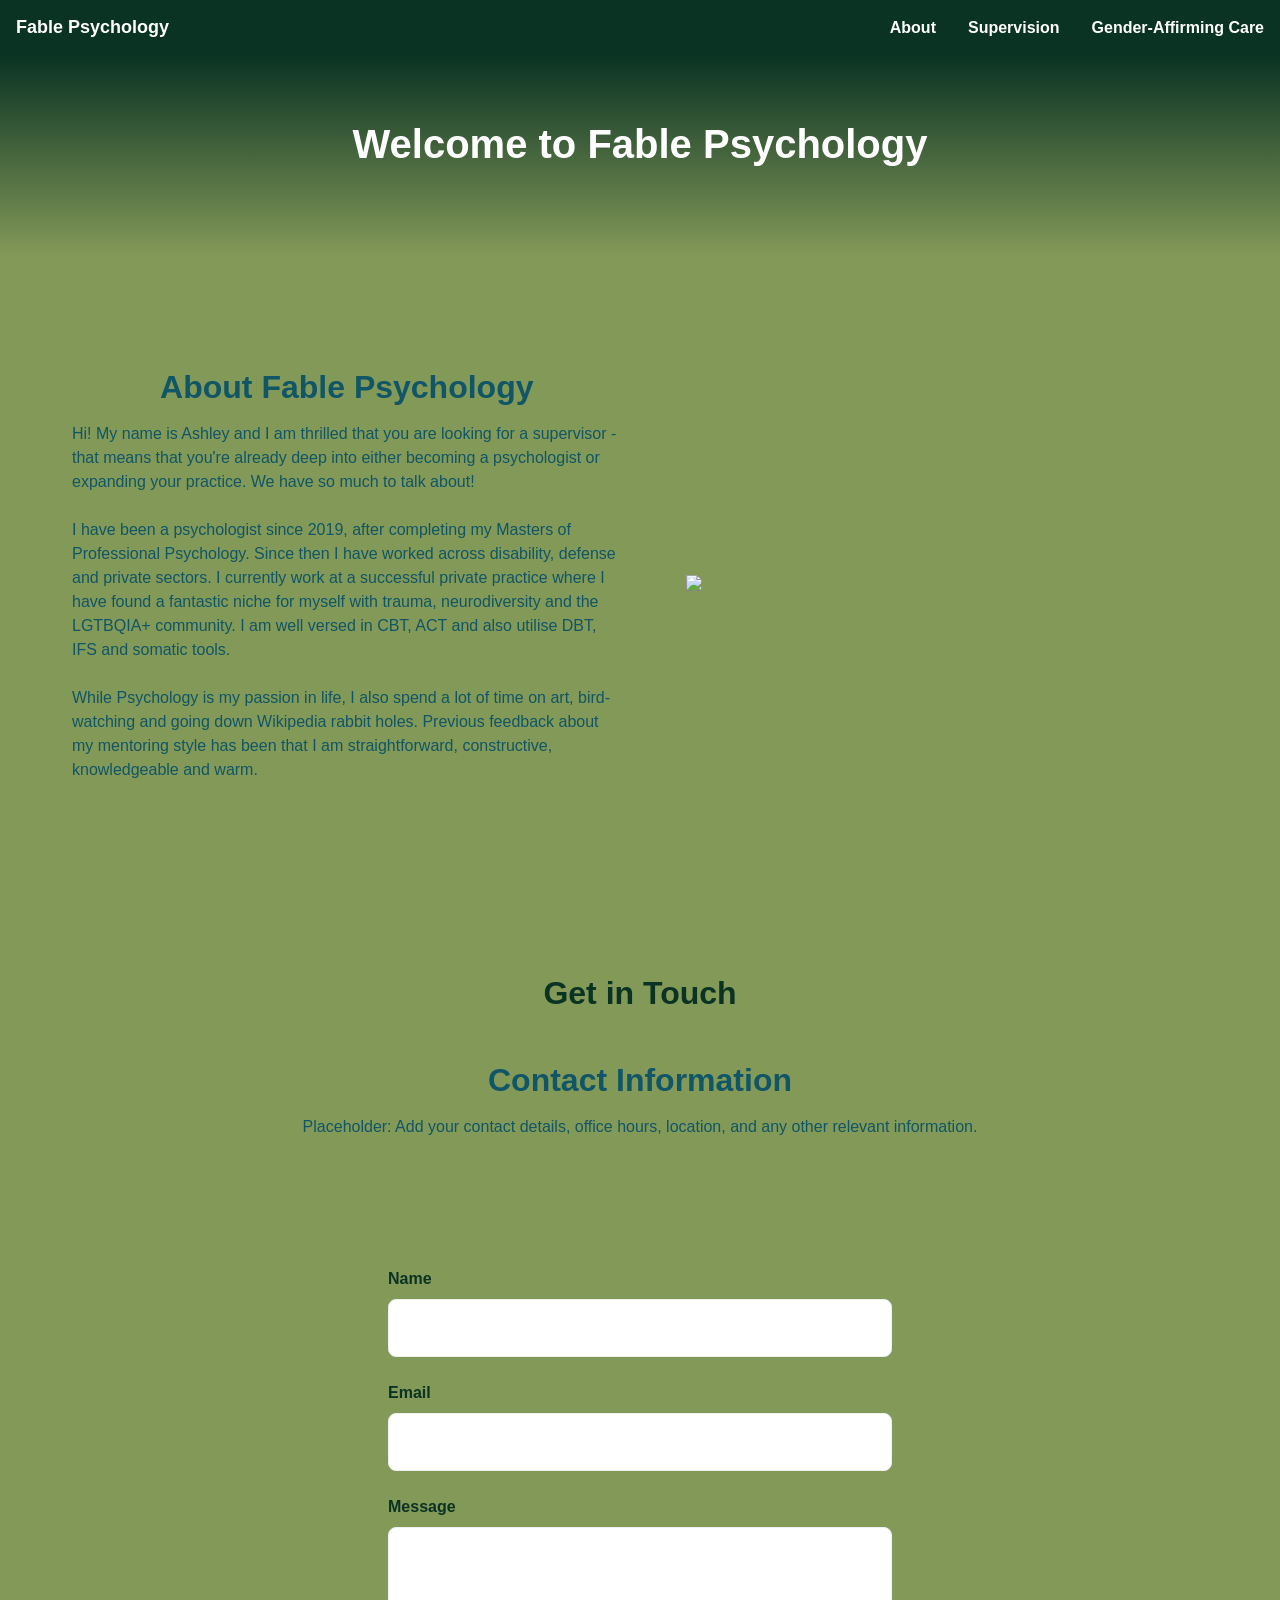
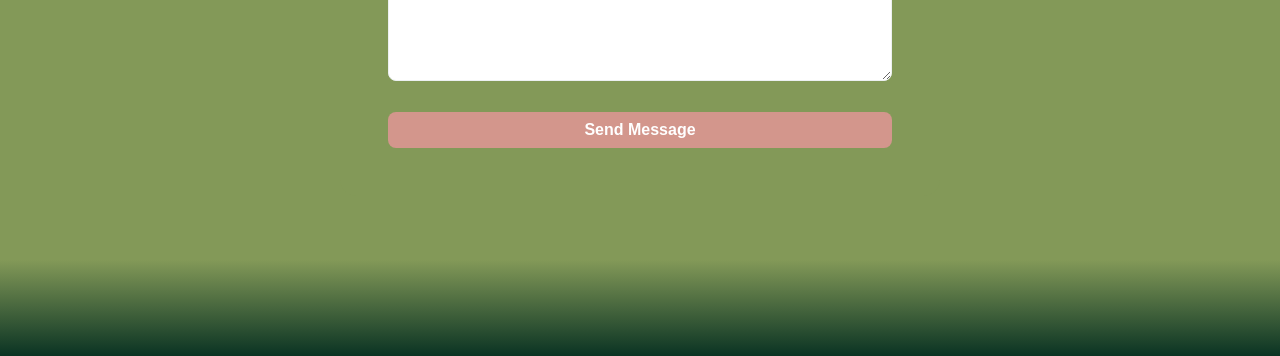
==== commit 93bec33c: "Set up navbar + footer component rendering" ====
--- a/index.html
+++ b/index.html
@@ -25,25 +25,6 @@
     
     <!-- Navigation -->
     <nav class="navbar" id="navbar">
-        <div class="nav-container">
-            <div class="logo">
-                <h1>Fable Psychology</h1>
-            </div>
-            <ul class="nav-menu" id="nav-menu">
-                <li><a href="#home" data-section="home">Home</a></li>
-                <li><a href="#about" data-section="about">About</a></li>
-                <li><a href="#services" data-section="services">Services</a></li>
-                <li><a href="#resources" data-section="resources">Resources</a></li>
-                <li><a href="/services/supervision" data-section="supervision">Supervision</a></li>
-                <li><a href="#contact" data-section="contact">Contact</a></li>
-                <li><a href="/services/gender" data-section="gender">Gender-Affirming Care</a></li>
-            </ul>
-            <button class="menu-toggle" id="menu-toggle" aria-label="Toggle navigation menu">
-                <span></span>
-                <span></span>
-                <span></span>
-            </button>
-        </div>
     </nav>
 
     <!-- Main Content -->
@@ -98,10 +79,6 @@
 
     <!-- Footer -->
     <footer class="footer">
-        <div class="container">
-            <p>&copy; 2026 Fable Psychology. All rights reserved.</p>
-            <p>Contact: <a href="mailto:ashley@fable-psychology.com">ashley@fable-psychology.com</a></p>
-        </div>
     </footer>
 
     <!-- Scripts -->
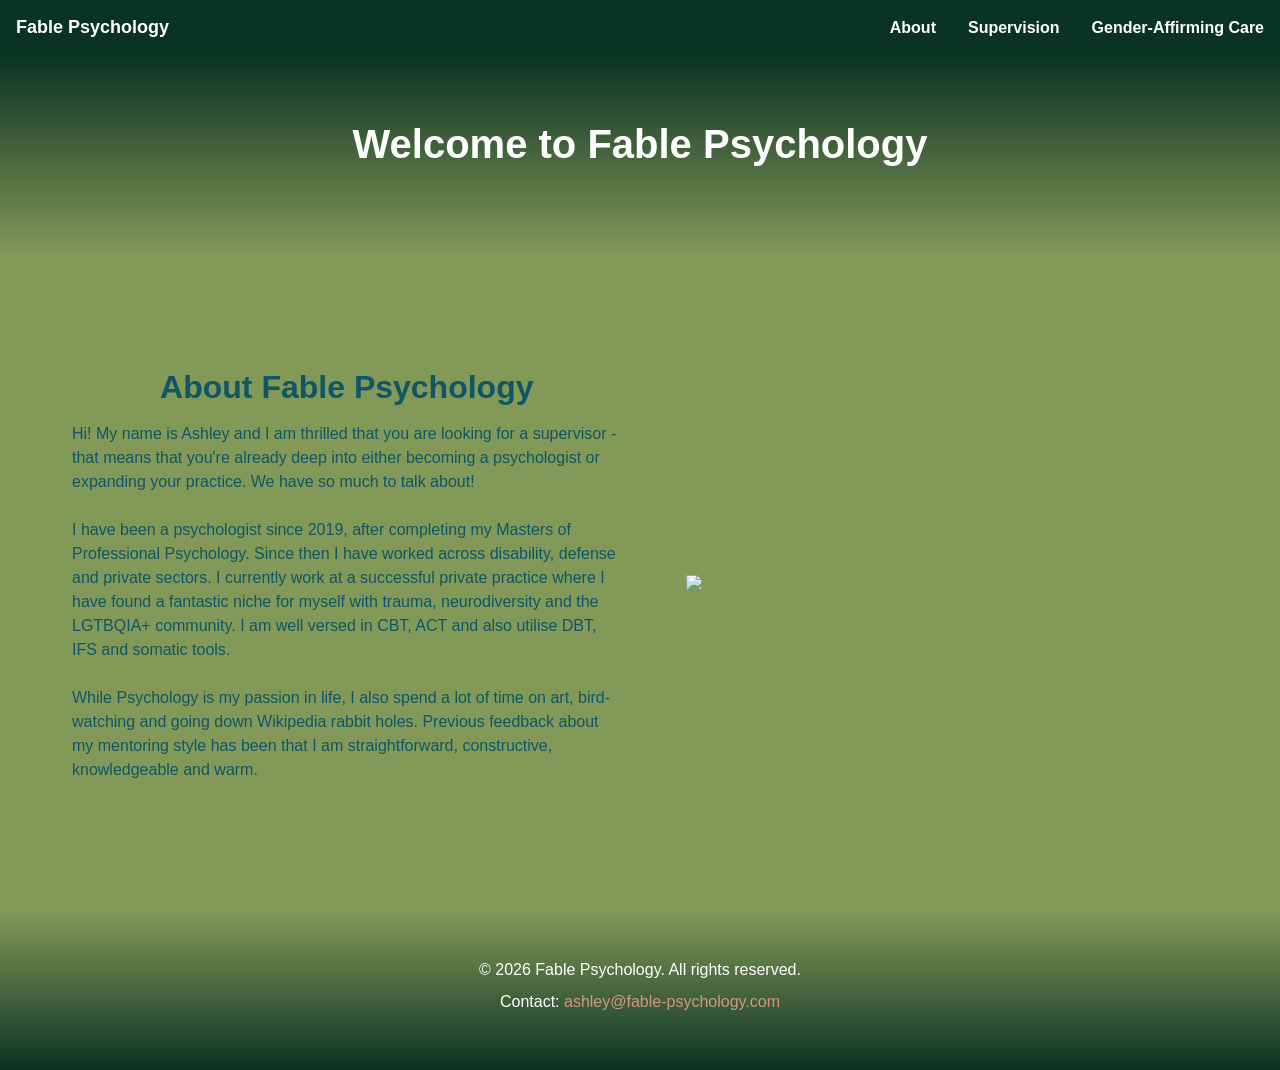
==== commit df2b7212: "Removed old code + added contact form" ====
--- a/index.html
+++ b/index.html
@@ -51,35 +51,9 @@
             </div>
         </section>
 
-        <!-- Contact Section -->
-        <section class="section contact" id="contact">
-            <div class="container">
-                <h2>Get in Touch</h2>
-                <div id="contact-content" class="content-placeholder">
-                    <!-- Loaded from content/contact.json -->
-                </div>
-                <form class="contact-form" id="contact-form">
-                    <div class="form-group">
-                        <label for="name">Name</label>
-                        <input type="text" id="name" name="name" required>
-                    </div>
-                    <div class="form-group">
-                        <label for="email">Email</label>
-                        <input type="email" id="email" name="email" required>
-                    </div>
-                    <div class="form-group">
-                        <label for="message">Message</label>
-                        <textarea id="message" name="message" rows="5" required></textarea>
-                    </div>
-                    <button type="submit" class="btn btn-primary">Send Message</button>
-                </form>
-            </div>
-        </section>
-    </main>
 
     <!-- Footer -->
-    <footer class="footer">
-    </footer>
+    <footer class="footer" id="footer"></footer>
 
     <!-- Scripts -->
     <script src="js/contentLoader.js"></script>
--- a/styles/layout.css
+++ b/styles/layout.css
@@ -220,6 +220,25 @@
     color: white;
 }
 
+/* Contact Form */
+#contact-form {
+    background-color: var(--color-bg-dark);
+    border-radius: var(--radius-lg);
+    padding: var(--spacing-xl);
+    box-shadow: var(--shadow-sm);
+    max-width: 600px;
+    margin: 0 auto;
+    display: flex;
+    flex-direction: column;
+    gap: var(--spacing-lg);
+}
+
+label {
+    font-weight: var(--font-weight-semibold);
+    margin-bottom: var(--spacing-sm);
+    text-align: center;
+}
+
 /* Scrollbar Styling (modern browsers) */
 ::-webkit-scrollbar {
     width: 0.5rem;
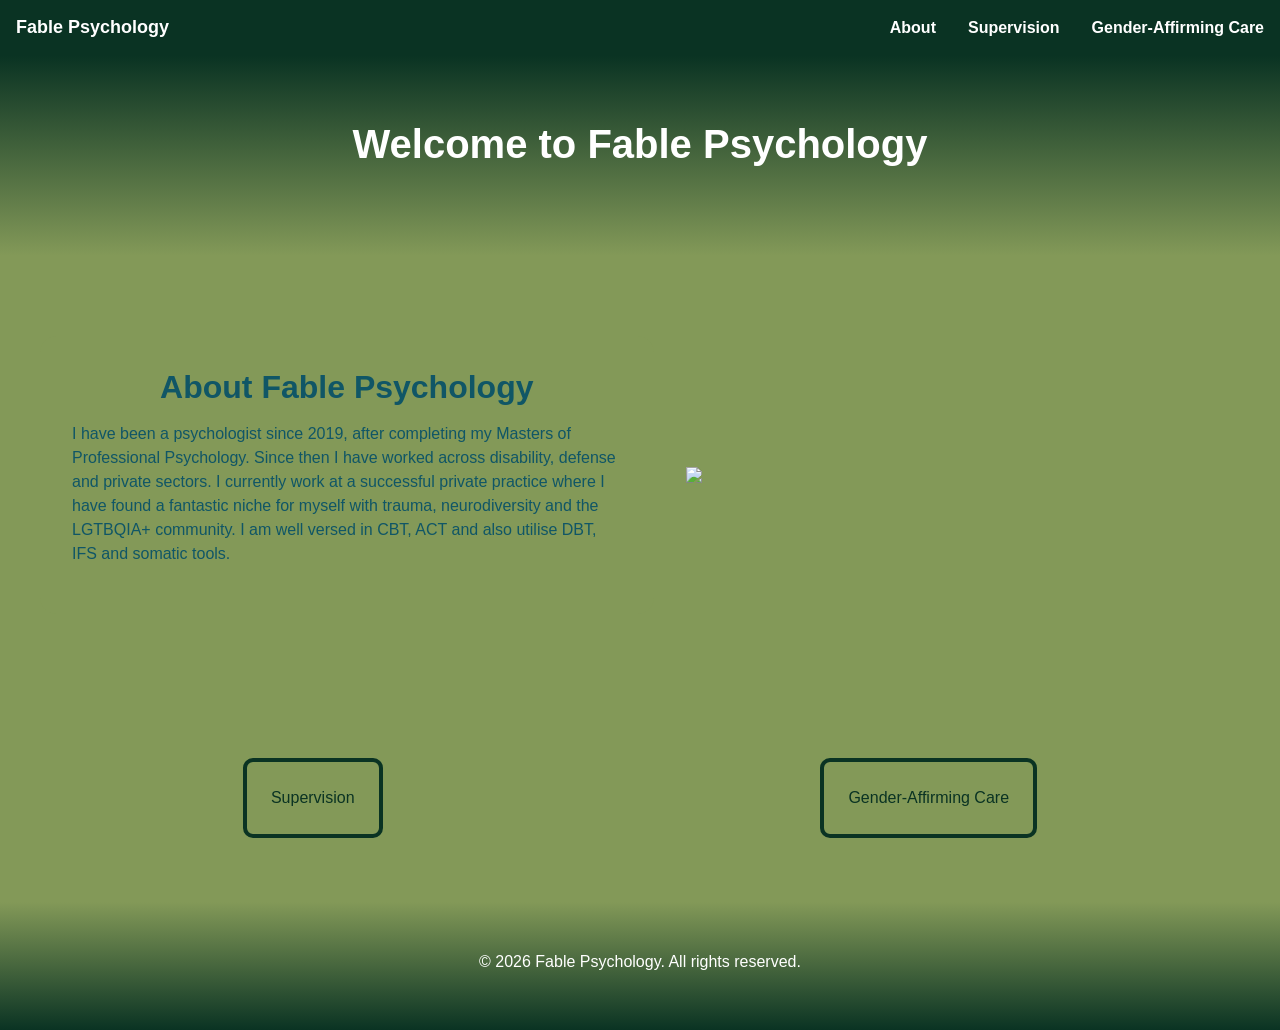
==== commit ae99ccf5: "Added service buttons to homepage" ====
--- a/index.html
+++ b/index.html
@@ -51,6 +51,14 @@
             </div>
         </section>
 
+        <!-- Services Section -->
+        <section class="section services" id="services">
+            <div class="container button-box">
+                <a href="/services/supervision/" class="service-card">Supervision</a>
+                <a href="/services/gender/" class="service-card">Gender-Affirming Care</a>
+            </div>
+        </section>
+
 
     <!-- Footer -->
     <footer class="footer" id="footer"></footer>
--- a/styles/components.css
+++ b/styles/components.css
@@ -165,8 +165,26 @@
 
 /* Service Card */
 .service-card {
-    border-left: 4px solid var(--color-secondary);
-    padding-left: var(--spacing-lg);
+    border: 4px solid var(--color-primary);
+    border-radius: 10px;
+    padding: var(--spacing-lg);
+    text-align: center;
+    color: var(--color-primary); 
+}
+
+.service-card:hover {
+    background-color: var(--color-primary);
+    color: white;
+    transform: translateY(-2px);
+    box-shadow: var(--shadow-md);
+    transition: all var(--transition-slow);
+}
+
+.button-box {
+    display: flex;
+    flex-direction: row;
+    align-items: center;
+    justify-content: space-around;
 }
 
 /* Resource Card */
